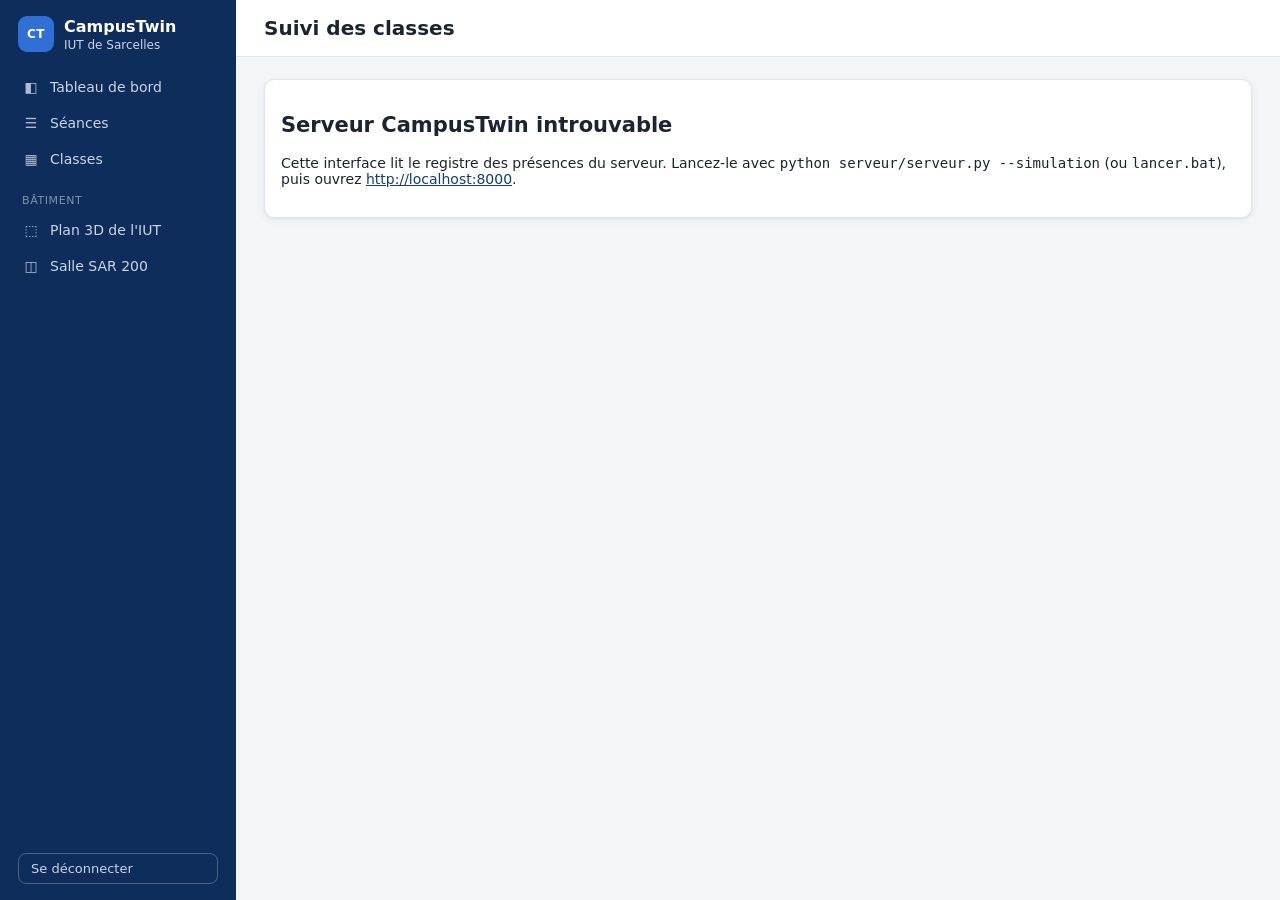
==== provisoire/jumeau3d/suivi/index.html @ b40e9e70 "Projet CampusTwin, rangé dans un dossier provisoire Tout le projet est dans provisoire/ en attendant" ====
<!doctype html>
<html lang="fr">
<head>
  <meta charset="utf-8">
  <meta name="viewport" content="width=device-width, initial-scale=1">
  <title>Suivi des classes — CampusTwin</title>
  <link rel="stylesheet" href="suivi.css">
</head>
<body>
  <a class="aller-contenu" href="#contenu">Aller au contenu</a>

  <aside class="menu" aria-label="Menu principal">
    <div class="marque">
      <span class="logo" aria-hidden="true">CT</span>
      <div>
        <strong>CampusTwin</strong>
        <span>IUT de Sarcelles</span>
      </div>
    </div>
    <nav>
      <a href="#/" data-rubrique="tableau"><span class="icone" aria-hidden="true">◧</span>Tableau de bord</a>
      <a href="#/seances" data-rubrique="seances"><span class="icone" aria-hidden="true">☰</span>Séances</a>
      <a href="#/classes" data-rubrique="classes"><span class="icone" aria-hidden="true">▦</span>Classes</a>
      <div class="separateur direction-seulement">Bâtiment</div>
      <a href="/iut.html" class="direction-seulement"><span class="icone" aria-hidden="true">⬚</span>Plan 3D de l'IUT</a>
      <a href="/index.html" class="direction-seulement"><span class="icone" aria-hidden="true">◫</span>Salle SAR 200</a>
    </nav>
    <div class="pied-menu">
      <span class="pastille-simulation" id="simulation" hidden>Simulation</span>
      <div class="utilisateur">
        <span id="utilisateur-nom"></span>
        <span id="utilisateur-role" class="sous"></span>
      </div>
      <button type="button" id="deconnexion" class="bouton discret">Se déconnecter</button>
    </div>
  </aside>

  <div class="principal">
    <header class="haut">
      <h1 id="titre">Suivi des classes</h1>
      <div class="horloge" aria-live="off"><span id="horloge-date"></span><strong id="horloge-heure"></strong></div>
    </header>
    <main id="contenu" tabindex="-1">
      <p class="chargement">Chargement…</p>
    </main>
  </div>

  <dialog id="dialogue-statut" aria-labelledby="dialogue-titre">
    <form method="dialog" id="formulaire-statut">
      <h2 id="dialogue-titre">Modifier la présence</h2>
      <p id="dialogue-texte"></p>
      <label for="dialogue-motif">Motif <span id="dialogue-obligatoire" class="sous"></span></label>
      <textarea id="dialogue-motif" rows="3" placeholder="Ex. : oubli de badge vérifié en classe, certificat médical…"></textarea>
      <p class="sous">La modification est enregistrée avec votre nom et l'heure.</p>
      <div class="boutons-dialogue">
        <button type="button" class="bouton discret" id="dialogue-annuler">Annuler</button>
        <button type="submit" class="bouton principal-bouton" id="dialogue-valider">Enregistrer</button>
      </div>
    </form>
  </dialog>

  <script type="module" src="js/app.js"></script>
</body>
</html>
---- provisoire/jumeau3d/suivi/suivi.css ----
/* CampusTwin — interface de suivi des classes */

:root {
  --fond: #f3f5f8;
  --carte: #ffffff;
  --bord: #e1e6ed;
  --bord-fort: #cdd5df;
  --texte: #1b2430;
  --texte2: #566173;
  --primaire: #143c78;
  --primaire-survol: #0f2f60;
  --primaire-clair: #e8eef8;
  --menu: #0f2d5a;
  --menu-texte: #c9d6ea;
  --rayon: 10px;
  --ombre: 0 1px 2px rgba(16, 32, 60, 0.06), 0 2px 8px rgba(16, 32, 60, 0.05);

  /* Statuts : toujours avec une icône et un texte, jamais la couleur seule */
  --present-fond: #e3f4ea;   --present: #1d6b3f;   --present-plein: #2e8b57;
  --retard-fond: #fff1df;    --retard: #8a4b00;    --retard-plein: #e08a1e;
  --absent-fond: #fde8e6;    --absent: #a12a1c;    --absent-plein: #c0392b;
  --justifie-fond: #e8eef7;  --justifie: #2f4d7a;  --justifie-plein: #6b86b0;
  --verifier-fond: #f3e8fb;  --verifier: #6b2f8f;  --verifier-plein: #8e44ad;
  --attendu-fond: #ffffff;   --attendu: #5b6370;   --attendu-plein: #d3d9e1;
}

* { box-sizing: border-box; }
[hidden] { display: none !important; }

html, body { margin: 0; height: 100%; }
body {
  font-family: system-ui, -apple-system, "Segoe UI", Roboto, sans-serif;
  font-size: 14px;
  color: var(--texte);
  background: var(--fond);
  display: grid;
  grid-template-columns: 236px 1fr;
}
a { color: var(--primaire); }
a:focus-visible, button:focus-visible, input:focus-visible, select:focus-visible, textarea:focus-visible, tr:focus-visible {
  outline: 3px solid #f2b705;
  outline-offset: 2px;
}
.sous { color: var(--texte2); font-size: 12px; }
.aller-contenu { position: absolute; left: -999px; }
.aller-contenu:focus { left: 8px; top: 8px; z-index: 10; background: #fff; padding: 6px 10px; }

/* ---------- menu de gauche ---------- */

.menu {
  background: var(--menu);
  color: var(--menu-texte);
  display: flex;
  flex-direction: column;
  height: 100vh;
  position: sticky;
  top: 0;
  padding: 16px 12px;
}
.marque { display: flex; align-items: center; gap: 10px; padding: 0 6px 18px; }
.marque strong { display: block; color: #fff; font-size: 16px; }
.marque span { font-size: 12px; }
.logo {
  width: 36px; height: 36px; border-radius: 9px;
  display: grid; place-items: center;
  background: #2f6fd6; color: #fff; font-weight: 700; letter-spacing: 0.5px;
}
.menu nav { display: flex; flex-direction: column; gap: 2px; }
.menu nav a {
  display: flex; align-items: center; gap: 10px;
  color: var(--menu-texte); text-decoration: none;
  padding: 9px 10px; border-radius: 8px;
}
.menu nav a:hover { background: rgba(255, 255, 255, 0.08); color: #fff; }
.menu nav a.actif { background: rgba(255, 255, 255, 0.14); color: #fff; font-weight: 600; }
.menu .icone { width: 18px; text-align: center; opacity: 0.85; }
.separateur { margin: 16px 10px 4px; font-size: 11px; text-transform: uppercase; letter-spacing: 0.6px; opacity: 0.6; }
.pied-menu { margin-top: auto; display: flex; flex-direction: column; gap: 8px; padding: 0 6px; }
.utilisateur { display: flex; flex-direction: column; color: #fff; }
.utilisateur .sous { color: var(--menu-texte); }
.pastille-simulation {
  align-self: flex-start; font-size: 11px; font-weight: 600;
  background: #f2b705; color: #3d2e00; padding: 2px 8px; border-radius: 99px;
}
.menu .bouton.discret { color: var(--menu-texte); border-color: rgba(255, 255, 255, 0.25); background: transparent; }

/* ---------- haut de page et contenu ---------- */

.principal { min-width: 0; display: flex; flex-direction: column; min-height: 100vh; }
.haut {
  display: flex; align-items: center; justify-content: space-between; gap: 16px;
  padding: 16px 28px; background: var(--carte); border-bottom: 1px solid var(--bord);
}
.haut h1 { margin: 0; font-size: 20px; }
.horloge { display: flex; flex-direction: column; align-items: flex-end; color: var(--texte2); font-size: 12px; }
.horloge strong { color: var(--texte); font-size: 18px; }
main { padding: 22px 28px 40px; outline: none; }
.chargement { color: var(--texte2); }

.section { margin-bottom: 26px; }
.section > h2, .titre-section { font-size: 15px; margin: 0 0 10px; display: flex; align-items: baseline; gap: 10px; }
.titre-section .sous { font-weight: 400; }

.carte {
  background: var(--carte); border: 1px solid var(--bord); border-radius: var(--rayon);
  box-shadow: var(--ombre); padding: 16px;
}
.grille { display: grid; gap: 14px; }
.grille.tuiles { grid-template-columns: repeat(auto-fit, minmax(170px, 1fr)); }
.grille.cartes { grid-template-columns: repeat(auto-fill, minmax(300px, 1fr)); }
.deux-colonnes { display: grid; grid-template-columns: 2fr 1fr; gap: 18px; align-items: start; }

/* Tuiles de chiffres */
.tuile { display: flex; flex-direction: column; gap: 2px; }
.tuile .valeur { font-size: 28px; font-weight: 700; line-height: 1.1; }
.tuile .libelle { color: var(--texte2); }
.tuile.ton-alerte .valeur { color: var(--absent); }
.tuile.ton-bon .valeur { color: var(--present); }

/* ---------- statuts ---------- */

.statut {
  display: inline-flex; align-items: center; gap: 5px;
  padding: 2px 9px; border-radius: 99px; font-size: 12px; font-weight: 600;
  border: 1px solid transparent; white-space: nowrap;
}
.statut .i { font-weight: 700; }
.s-present { background: var(--present-fond); color: var(--present); }
.s-retard { background: var(--retard-fond); color: var(--retard); }
.s-absent { background: var(--absent-fond); color: var(--absent); }
.s-justifie { background: var(--justifie-fond); color: var(--justifie); }
.s-verifier { background: var(--verifier-fond); color: var(--verifier); }
.s-attendu { background: var(--attendu-fond); color: var(--attendu); border: 1px dashed var(--bord-fort); }
.etat-seance { font-size: 11px; font-weight: 600; text-transform: uppercase; letter-spacing: 0.4px; padding: 2px 8px; border-radius: 6px; }
.etat-en-cours { background: #e3f4ea; color: var(--present); }
.etat-terminee { background: #eef1f5; color: var(--texte2); }
.etat-a-venir { background: var(--primaire-clair); color: var(--primaire); }
.etiquette-reel { font-size: 11px; padding: 1px 7px; border-radius: 99px; background: #e3f1e8; color: #1f6b40; }
.etiquette-simule { font-size: 11px; padding: 1px 7px; border-radius: 99px; background: #eef0f3; color: var(--texte2); }

/* Barre d'émargement : présents, retards, à vérifier, justifiés, absents, attendus */
.barre {
  display: flex; gap: 2px; height: 10px; border-radius: 5px; overflow: hidden;
  background: var(--fond); min-width: 80px;
}
.barre span { display: block; height: 100%; }
.barre .b-present { background: var(--present-plein); }
.barre .b-retard { background: var(--retard-plein); }
.barre .b-verifier { background: var(--verifier-plein); }
.barre .b-justifie { background: var(--justifie-plein); }
.barre .b-absent { background: var(--absent-plein); }
.barre .b-attendu { background: var(--attendu-plein); }
.legende { display: flex; flex-wrap: wrap; gap: 12px; color: var(--texte2); font-size: 12px; margin-top: 8px; }
.legende span { display: inline-flex; align-items: center; gap: 5px; }
.legende i { width: 10px; height: 10px; border-radius: 3px; display: inline-block; }

/* ---------- séances en cours ---------- */

.carte-seance { display: flex; flex-direction: column; gap: 8px; text-decoration: none; color: inherit; }
.carte-seance:hover { border-color: var(--bord-fort); }
.carte-seance .entete { display: flex; justify-content: space-between; align-items: center; gap: 8px; }
.carte-seance .salle { font-weight: 700; font-size: 15px; }
.carte-seance .matiere { font-weight: 600; }
.carte-seance .chiffres { display: flex; justify-content: space-between; color: var(--texte2); font-size: 12px; }
.carte-seance .air { font-size: 12px; color: var(--texte2); }

.ppm-bon { color: var(--present); font-weight: 600; }
.ppm-moyen { color: var(--retard); font-weight: 600; }
.ppm-mauvais { color: var(--absent); font-weight: 600; }

/* ---------- alertes ---------- */

.alertes { display: flex; flex-direction: column; gap: 8px; }
.alerte {
  display: flex; gap: 10px; align-items: flex-start;
  padding: 10px 12px; border-radius: 8px; border-left: 4px solid;
  text-decoration: none; color: var(--texte);
}
.alerte.detecte { background: var(--absent-fond); border-color: var(--absent-plein); }
.alerte.suspect { background: var(--retard-fond); border-color: var(--retard-plein); }
.alerte .i { font-weight: 700; }
.alerte .quoi { font-size: 12px; color: var(--texte2); }
.vide { color: var(--texte2); padding: 10px 0; }

/* ---------- tableaux ---------- */

.tableau-conteneur { overflow-x: auto; border: 1px solid var(--bord); border-radius: var(--rayon); background: var(--carte); box-shadow: var(--ombre); }
table.liste { width: 100%; border-collapse: collapse; }
table.liste th {
  text-align: left; font-weight: 600; font-size: 12px; color: var(--texte2);
  background: #f8f9fb; border-bottom: 1px solid var(--bord); padding: 9px 12px; white-space: nowrap;
  position: sticky; top: 0;
}
table.liste td { padding: 9px 12px; border-bottom: 1px solid var(--bord); vertical-align: middle; }
table.liste tr:last-child td { border-bottom: none; }
table.liste tr.cliquable { cursor: pointer; }
table.liste tr.cliquable:hover td { background: #f6f8fc; }
table.liste td.nowrap { white-space: nowrap; }
table.liste td.nombre, table.liste th.nombre { text-align: right; font-variant-numeric: tabular-nums; }
.cellule-barre { display: flex; align-items: center; gap: 10px; min-width: 170px; }
.cellule-barre .barre { flex: 1; }

/* Grille d'une classe : étudiants x séances */
table.grille-classe th.seance { writing-mode: vertical-rl; transform: rotate(180deg); white-space: nowrap; font-weight: 500; padding: 8px 4px; height: 140px; vertical-align: bottom; }
table.grille-classe td.case { text-align: center; padding: 4px; }
.case-statut {
  display: inline-grid; place-items: center; width: 26px; height: 26px; border-radius: 6px;
  font-size: 12px; font-weight: 700; text-decoration: none;
}
.case-statut.corrige { box-shadow: inset 0 0 0 2px currentColor; }

/* ---------- boutons et formulaires ---------- */

.bouton {
  font: inherit; font-size: 13px; padding: 7px 12px; border-radius: 8px; cursor: pointer;
  border: 1px solid var(--bord-fort); background: #fff; color: var(--texte); text-decoration: none;
  display: inline-flex; align-items: center; gap: 6px;
}
.bouton:hover { border-color: var(--primaire); }
.bouton.principal-bouton { background: var(--primaire); border-color: var(--primaire); color: #fff; }
.bouton.principal-bouton:hover { background: var(--primaire-survol); }
.bouton.discret { background: transparent; }
.bouton.petit { padding: 3px 8px; font-size: 12px; }
.bouton.large { width: 100%; justify-content: center; padding: 10px; }
.actions { display: flex; flex-wrap: wrap; gap: 4px; }
.barre-outils { display: flex; flex-wrap: wrap; align-items: center; gap: 8px; margin-bottom: 16px; }
.barre-outils .espace { flex: 1; }
input, select, textarea { font: inherit; padding: 7px 10px; border: 1px solid var(--bord-fort); border-radius: 8px; background: #fff; }
label { font-weight: 600; font-size: 13px; }
.case-a-cocher { display: inline-flex; align-items: center; gap: 6px; font-weight: 400; }

/* En-tête d'une séance, d'une classe ou d'un étudiant */
.fiche-entete { display: flex; flex-wrap: wrap; justify-content: space-between; gap: 14px; margin-bottom: 18px; }
.fiche-entete h2 { margin: 0 0 4px; font-size: 20px; }
.fiche-entete .infos { display: flex; flex-wrap: wrap; gap: 6px 18px; color: var(--texte2); }
.retour { display: inline-block; margin-bottom: 10px; text-decoration: none; font-size: 13px; }

/* Dialogue de correction */
dialog { border: none; border-radius: 12px; padding: 22px; width: min(440px, 92vw); box-shadow: 0 12px 40px rgba(0, 0, 0, 0.25); }
dialog::backdrop { background: rgba(15, 30, 55, 0.45); }
dialog h2 { margin: 0 0 8px; font-size: 17px; }
dialog form { display: flex; flex-direction: column; gap: 8px; }
.boutons-dialogue { display: flex; justify-content: flex-end; gap: 8px; margin-top: 6px; }

/* Message après une modification */
.message:empty { display: none; }
.message { padding: 9px 12px; border-radius: 8px; margin: 0 0 14px; }
.message.ok { background: var(--present-fond); color: var(--present); }
.message.erreur { background: var(--absent-fond); color: var(--absent); }
.sr { position: absolute; width: 1px; height: 1px; overflow: hidden; clip: rect(0 0 0 0); }

/* ---------- page de connexion ---------- */

body.page-connexion { display: grid; place-items: center; grid-template-columns: 1fr; padding: 20px; background: linear-gradient(160deg, #0f2d5a, #1f4f9a); }
.carte-connexion { background: #fff; border-radius: 14px; padding: 28px; width: min(400px, 100%); box-shadow: 0 16px 50px rgba(0, 0, 0, 0.3); }
.carte-connexion .marque strong { color: var(--texte); }
.carte-connexion .marque span { color: var(--texte2); }
.carte-connexion form { display: flex; flex-direction: column; gap: 6px; margin: 10px 0 14px; }
.carte-connexion input { margin-bottom: 8px; }
.erreur { color: var(--absent); background: var(--absent-fond); padding: 8px 10px; border-radius: 8px; margin: 0 0 8px; }
.note { color: var(--texte2); font-size: 12px; margin: 8px 0 0; }

/* ---------- téléphone et tablette ---------- */

@media (max-width: 900px) {
  body { grid-template-columns: 1fr; }
  .menu { position: static; height: auto; flex-direction: row; flex-wrap: wrap; align-items: center; gap: 8px; padding: 10px 12px; }
  .marque { padding: 0; }
  .menu nav { flex-direction: row; flex-wrap: wrap; flex: 1; }
  .separateur { display: none; }
  .pied-menu { margin: 0; flex-direction: row; align-items: center; }
  .utilisateur { display: none; }
  .haut { padding: 12px 16px; }
  main { padding: 16px; }
  .deux-colonnes { grid-template-columns: 1fr; }
}

/* ---------- impression : feuille d'émargement ---------- */

.seulement-impression, .col-impression { display: none; }
@media print {
  body { display: block; background: #fff; font-size: 12px; }
  .menu, .haut, .barre-outils, .actions, .pas-impression, .retour { display: none !important; }
  main { padding: 0; }
  .seulement-impression { display: block; }
  .col-impression { display: table-cell; }
  .carte, .tableau-conteneur { box-shadow: none; border-color: #999; }
  .statut { border: 1px solid #999; }
  table.liste th { position: static; }
  td.signature { width: 30%; }
}
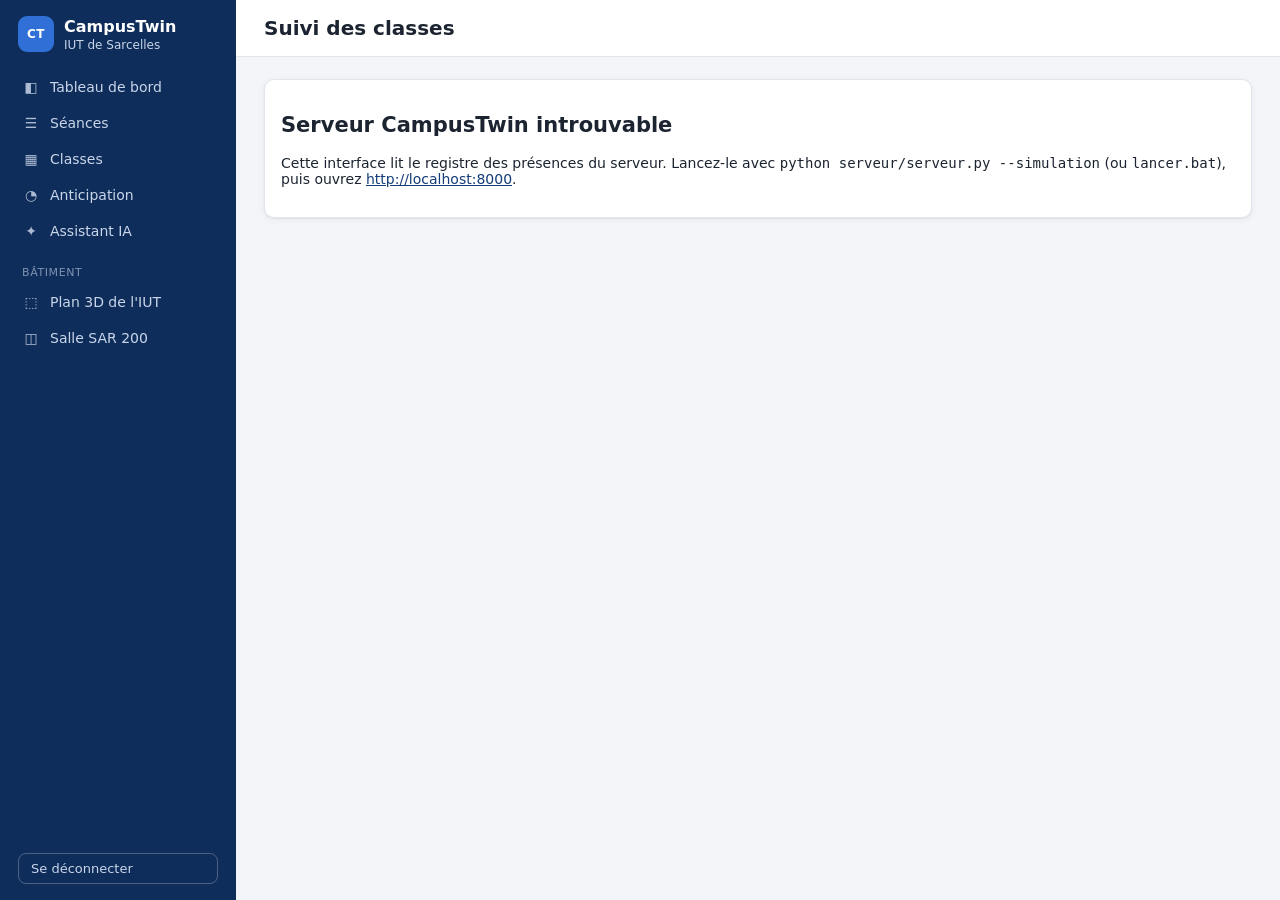
==== commit 386e0ecb: "Jumeau prédictif, ventilation anticipée, changement de salle et assistant IA - Prévision du CO₂ de c" ====
--- a/provisoire/jumeau3d/suivi/index.html
+++ b/provisoire/jumeau3d/suivi/index.html
@@ -21,6 +21,8 @@
       <a href="#/" data-rubrique="tableau"><span class="icone" aria-hidden="true">◧</span>Tableau de bord</a>
       <a href="#/seances" data-rubrique="seances"><span class="icone" aria-hidden="true">☰</span>Séances</a>
       <a href="#/classes" data-rubrique="classes"><span class="icone" aria-hidden="true">▦</span>Classes</a>
+      <a href="#/anticipation" data-rubrique="anticipation" class="direction-seulement"><span class="icone" aria-hidden="true">◔</span>Anticipation</a>
+      <a href="#/assistant" data-rubrique="assistant"><span class="icone" aria-hidden="true">✦</span>Assistant IA</a>
       <div class="separateur direction-seulement">Bâtiment</div>
       <a href="/iut.html" class="direction-seulement"><span class="icone" aria-hidden="true">⬚</span>Plan 3D de l'IUT</a>
       <a href="/index.html" class="direction-seulement"><span class="icone" aria-hidden="true">◫</span>Salle SAR 200</a>
--- a/provisoire/jumeau3d/suivi/suivi.css
+++ b/provisoire/jumeau3d/suivi/suivi.css
@@ -242,11 +242,72 @@
 dialog form { display: flex; flex-direction: column; gap: 8px; }
 .boutons-dialogue { display: flex; justify-content: flex-end; gap: 8px; margin-top: 6px; }
 
+/* ---------- anticipation : courbes et propositions ---------- */
+
+.conteneur-courbe { position: relative; }
+svg.courbe-co2 { width: 100%; height: auto; display: block; }
+.grille-svg { stroke: #e9edf2; stroke-width: 1; }
+.axe-svg { fill: var(--texte2); font-size: 11px; }
+.seuil-svg { stroke: #9aa5b4; stroke-width: 1; stroke-dasharray: 5 4; }
+.seuil-svg.fort { stroke: var(--absent-plein); opacity: 0.7; }
+.maintenant-svg { stroke: var(--texte); stroke-width: 1; stroke-dasharray: 2 3; }
+.ligne-mesure { fill: none; stroke: var(--primaire); stroke-width: 2; stroke-linejoin: round; }
+.ligne-prevue { fill: none; stroke: var(--primaire); stroke-width: 2; stroke-dasharray: 6 4; stroke-linejoin: round; }
+.ligne-prevue.pleine { stroke-width: 1.6; }
+.curseur-svg { stroke: var(--texte2); stroke-width: 1; }
+.vitesse-arret { fill: #dfe5ee; background: #dfe5ee; }
+.vitesse-petite { fill: #8fb3e6; background: #8fb3e6; }
+.vitesse-grande { fill: #2a5fb0; background: #2a5fb0; }
+.legende i.trait-plein { width: 18px; height: 0; border-top: 2px solid var(--primaire); border-radius: 0; }
+.legende i.trait-pointille { width: 18px; height: 0; border-top: 2px dashed var(--primaire); border-radius: 0; }
+.bulle {
+  position: absolute; top: 6px; transform: translateX(-50%); pointer-events: none;
+  background: var(--texte); color: #fff; font-size: 12px; padding: 3px 8px; border-radius: 6px; white-space: nowrap;
+}
+.petite-courbe { width: 170px; height: 40px; display: block; }
+.grille.propositions { grid-template-columns: repeat(auto-fill, minmax(330px, 1fr)); }
+.proposition { display: flex; flex-direction: column; gap: 10px; }
+.proposition .entete { display: flex; flex-direction: column; gap: 2px; }
+.deplacement { display: grid; grid-template-columns: 1fr auto 1fr; align-items: center; gap: 10px; }
+.deplacement > div { display: flex; flex-direction: column; gap: 2px; padding: 8px 10px; border-radius: 8px; background: var(--fond); }
+.deplacement b { font-size: 16px; }
+.fleche { font-size: 22px; color: var(--texte2); }
+.liste-simple { margin: 10px 0 0; padding-left: 18px; color: var(--texte2); }
+
+/* ---------- assistant IA ---------- */
+
+.discussion { display: flex; flex-direction: column; gap: 12px; max-width: 900px; }
+.fil { display: flex; flex-direction: column; gap: 12px; min-height: 180px; max-height: calc(100vh - 380px); overflow-y: auto; padding: 2px; }
+.vide-assistant { color: var(--texte2); margin: 0; max-width: 560px; line-height: 1.5; }
+.msg { max-width: min(720px, 90%); padding: 10px 14px; border-radius: 12px; line-height: 1.5; }
+.msg p { margin: 0 0 6px; }
+.msg p:last-of-type { margin-bottom: 0; }
+.msg ul, .msg ol { margin: 4px 0 6px; padding-left: 20px; }
+.msg-question { align-self: flex-end; background: var(--primaire); color: #fff; border-bottom-right-radius: 4px; }
+.msg-question .envoye { display: block; margin-top: 6px; font-size: 12px; color: var(--menu-texte); }
+.msg-reponse { align-self: flex-start; background: var(--fond); border: 1px solid var(--bord); border-bottom-left-radius: 4px; }
+.msg-reponse a { font-weight: 600; }
+.msg-erreur { align-self: flex-start; background: var(--absent-fond); color: var(--absent); }
+.pied-msg { display: block; margin-top: 8px; font-size: 12px; color: var(--texte2); }
+.attente { color: var(--texte2); }
+.points::after { content: '...'; display: inline-block; width: 0; overflow: hidden; vertical-align: bottom; animation: points 1.2s steps(4) infinite; }
+@keyframes points { to { width: 1.1em; } }
+@media (prefers-reduced-motion: reduce) { .points::after { animation: none; width: auto; } }
+.suggestions { display: flex; flex-wrap: wrap; gap: 8px; }
+.suggestion { font: inherit; font-size: 13px; padding: 6px 12px; border-radius: 999px; border: 1px solid var(--bord-fort); background: #fff; color: var(--primaire); cursor: pointer; }
+.suggestion:hover:not(:disabled) { border-color: var(--primaire); background: var(--primaire-clair); }
+.suggestion:disabled { color: var(--texte2); cursor: default; }
+.zone-question { display: flex; flex-direction: column; gap: 8px; border-top: 1px solid var(--bord); padding-top: 12px; }
+.zone-question textarea { width: 100%; resize: vertical; min-height: 56px; }
+.actions-question { display: flex; justify-content: space-between; align-items: center; gap: 8px; }
+.note-confidentialite { color: var(--texte2); font-size: 12px; line-height: 1.5; margin: 10px 2px 0; max-width: 900px; }
+
 /* Message après une modification */
 .message:empty { display: none; }
 .message { padding: 9px 12px; border-radius: 8px; margin: 0 0 14px; }
 .message.ok { background: var(--present-fond); color: var(--present); }
 .message.erreur { background: var(--absent-fond); color: var(--absent); }
+.message.attention { background: var(--retard-fond); color: var(--retard); }
 .sr { position: absolute; width: 1px; height: 1px; overflow: hidden; clip: rect(0 0 0 0); }
 
 /* ---------- page de connexion ---------- */
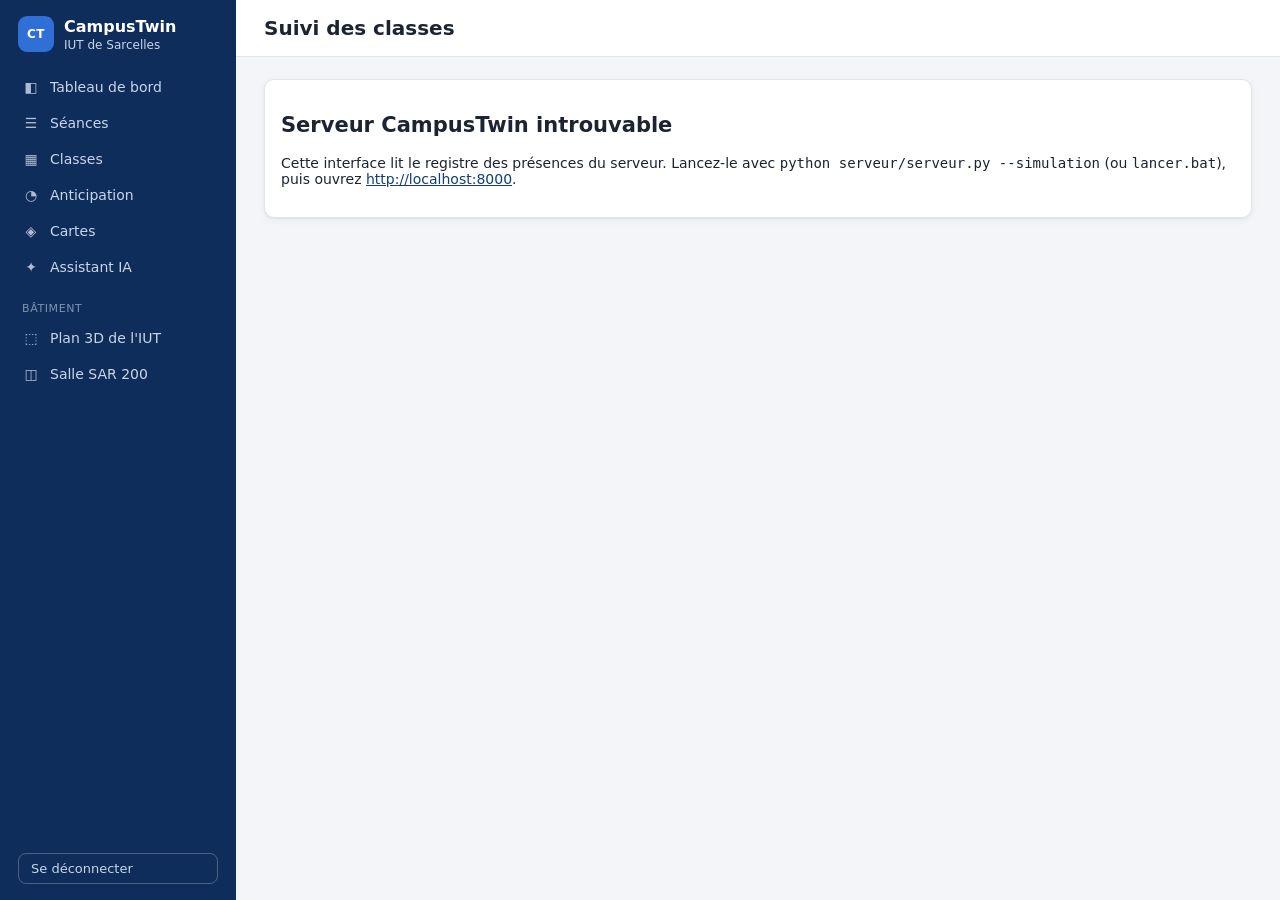
==== commit b5e3cab9: "Essai réel des badges, chauffage et éclairage par l'automate, imports CELCAT et Wi-Fi - Lecteur de b" ====
--- a/provisoire/jumeau3d/suivi/index.html
+++ b/provisoire/jumeau3d/suivi/index.html
@@ -22,6 +22,7 @@
       <a href="#/seances" data-rubrique="seances"><span class="icone" aria-hidden="true">☰</span>Séances</a>
       <a href="#/classes" data-rubrique="classes"><span class="icone" aria-hidden="true">▦</span>Classes</a>
       <a href="#/anticipation" data-rubrique="anticipation" class="direction-seulement"><span class="icone" aria-hidden="true">◔</span>Anticipation</a>
+      <a href="#/cartes" data-rubrique="cartes" class="direction-seulement"><span class="icone" aria-hidden="true">◈</span>Cartes</a>
       <a href="#/assistant" data-rubrique="assistant"><span class="icone" aria-hidden="true">✦</span>Assistant IA</a>
       <div class="separateur direction-seulement">Bâtiment</div>
       <a href="/iut.html" class="direction-seulement"><span class="icone" aria-hidden="true">⬚</span>Plan 3D de l'IUT</a>
--- a/provisoire/jumeau3d/suivi/suivi.css
+++ b/provisoire/jumeau3d/suivi/suivi.css
@@ -273,6 +273,37 @@
 .deplacement b { font-size: 16px; }
 .fleche { font-size: 22px; color: var(--texte2); }
 .liste-simple { margin: 10px 0 0; padding-left: 18px; color: var(--texte2); }
+
+/* ---------- places des salles ---------- */
+
+/* Remplissage : 4 niveaux d'un même bleu (vérifiés : clair -> foncé, écarts visibles), rouge au-delà des places */
+.remplissage-1 { fill: #86b6ef; background: #86b6ef; }
+.remplissage-2 { fill: #3987e5; background: #3987e5; }
+.remplissage-3 { fill: #1c5cab; background: #1c5cab; }
+.remplissage-4 { fill: #0d366b; background: #0d366b; }
+.remplissage-trop { fill: #d03b3b; background: #d03b3b; }
+svg.frise-salles { width: 100%; height: auto; display: block; }
+.texte-bloc { font-size: 11px; font-weight: 600; pointer-events: none; }
+.encre-claire { fill: #fff; }
+.encre-foncee { fill: var(--texte); }
+.bloc { cursor: default; outline: none; }
+.bloc:hover rect { filter: brightness(1.12); }
+.bloc:focus-visible rect { stroke: #f2b705; stroke-width: 3; }
+.bulle-bloc { display: flex; flex-direction: column; gap: 2px; white-space: normal; width: max-content; max-width: 240px; line-height: 1.35; }
+.bulle-bloc b { font-size: 13px; }
+.raisons { display: flex; flex-wrap: wrap; gap: 6px; }
+.raison { display: inline-flex; align-items: center; gap: 4px; font-size: 12px; font-weight: 600; padding: 2px 8px; border-radius: 999px;
+  background: var(--absent-fond); color: var(--absent); }
+.deplacement > div span:not(.sous) { font-size: 12px; }
+details.vue-tableau { margin-top: 8px; }
+details.vue-tableau summary { cursor: pointer; color: var(--primaire); font-size: 13px; }
+
+/* ---------- cartes étudiantes ---------- */
+
+.liste-cartes { display: flex; flex-direction: column; gap: 10px; }
+.ligne-carte { display: flex; flex-wrap: wrap; align-items: flex-end; gap: 12px; }
+.ligne-carte > div { display: flex; flex-direction: column; gap: 2px; min-width: 150px; }
+.ligne-carte label { display: flex; flex-direction: column; gap: 4px; font-size: 13px; }
 
 /* ---------- assistant IA ---------- */
 
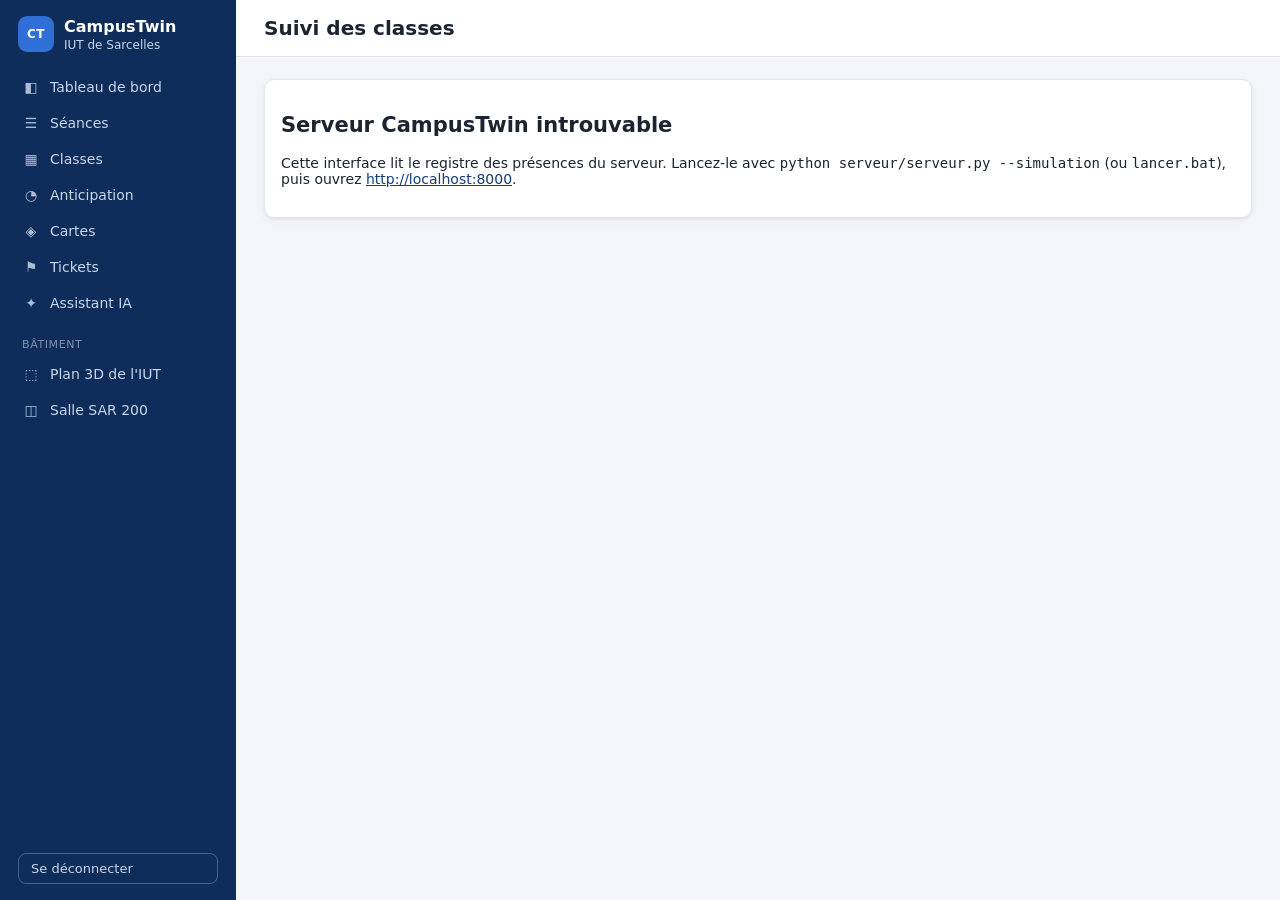
==== commit 685ef86e: "Tickets des salles : matériel manquant ou en panne - Page Tickets : un enseignant signale une table," ====
--- a/provisoire/jumeau3d/suivi/index.html
+++ b/provisoire/jumeau3d/suivi/index.html
@@ -23,6 +23,7 @@
       <a href="#/classes" data-rubrique="classes"><span class="icone" aria-hidden="true">▦</span>Classes</a>
       <a href="#/anticipation" data-rubrique="anticipation" class="direction-seulement"><span class="icone" aria-hidden="true">◔</span>Anticipation</a>
       <a href="#/cartes" data-rubrique="cartes" class="direction-seulement"><span class="icone" aria-hidden="true">◈</span>Cartes</a>
+      <a href="#/tickets" data-rubrique="tickets"><span class="icone" aria-hidden="true">⚑</span>Tickets</a>
       <a href="#/assistant" data-rubrique="assistant"><span class="icone" aria-hidden="true">✦</span>Assistant IA</a>
       <div class="separateur direction-seulement">Bâtiment</div>
       <a href="/iut.html" class="direction-seulement"><span class="icone" aria-hidden="true">⬚</span>Plan 3D de l'IUT</a>
--- a/provisoire/jumeau3d/suivi/suivi.css
+++ b/provisoire/jumeau3d/suivi/suivi.css
@@ -295,6 +295,9 @@
 .raison { display: inline-flex; align-items: center; gap: 4px; font-size: 12px; font-weight: 600; padding: 2px 8px; border-radius: 999px;
   background: var(--absent-fond); color: var(--absent); }
 .deplacement > div span:not(.sous) { font-size: 12px; }
+.echange { margin: 0; padding: 8px 10px; border-radius: 8px; background: var(--primaire-clair); font-size: 13px; }
+details.negociation summary { cursor: pointer; color: var(--primaire); font-size: 13px; }
+details.negociation ul { margin: 6px 0 0; padding-left: 18px; font-size: 13px; }
 details.vue-tableau { margin-top: 8px; }
 details.vue-tableau summary { cursor: pointer; color: var(--primaire); font-size: 13px; }
 
@@ -352,6 +355,38 @@
 .erreur { color: var(--absent); background: var(--absent-fond); padding: 8px 10px; border-radius: 8px; margin: 0 0 8px; }
 .note { color: var(--texte2); font-size: 12px; margin: 8px 0 0; }
 
+/* ---------- tickets ---------- */
+
+.colonnes-tickets { grid-template-columns: 3fr 2fr; }
+.liste-tickets { display: flex; flex-direction: column; gap: 12px; }
+.ticket { display: flex; flex-direction: column; gap: 6px; border-left: 4px solid var(--bord-fort); }
+.ticket.ticket-urgent { border-left-color: var(--absent-plein); }
+.ticket p { margin: 0; }
+.ticket .entete { display: flex; justify-content: space-between; align-items: center; gap: 8px; }
+.ticket .salle { font-weight: 700; font-size: 15px; }
+.titre-ticket { font-weight: 600; font-size: 15px; }
+.ticket .detail { color: var(--texte2); font-style: italic; }
+.creneau { font-size: 13px; color: var(--texte2); }
+.creneau.libre { color: var(--present); }
+.suivi-ticket summary { cursor: pointer; color: var(--primaire); font-size: 13px; }
+.suivi-ticket ul { margin: 6px 0 0; padding-left: 18px; font-size: 13px; }
+.commentaire { display: flex; gap: 6px; }
+.commentaire input { flex: 1; padding: 4px 8px; font-size: 13px; }
+.formulaire-ticket { display: flex; flex-direction: column; gap: 12px; }
+.formulaire-ticket h2, .formulaire-ticket p { margin: 0; }
+.formulaire-ticket > label, .ligne-formulaire label { display: flex; flex-direction: column; gap: 4px; }
+.ligne-formulaire { display: flex; gap: 12px; flex-wrap: wrap; }
+.ligne-formulaire label.large { flex: 1; min-width: 180px; }
+.ligne-formulaire input[type=number] { width: 90px; }
+fieldset.objets { border: none; margin: 0; padding: 0; display: flex; flex-wrap: wrap; gap: 6px; }
+fieldset.objets legend { font-weight: 600; font-size: 13px; margin-bottom: 6px; padding: 0; }
+.choix-objet { font-weight: 400; }
+.choix-objet input { position: absolute; opacity: 0; width: 1px; height: 1px; }
+.choix-objet span { display: inline-block; padding: 5px 11px; border: 1px solid var(--bord-fort); border-radius: 99px; cursor: pointer; background: #fff; }
+.choix-objet input:checked + span { background: var(--primaire); border-color: var(--primaire); color: #fff; }
+.choix-objet input:focus-visible + span { outline: 2px solid #f2b705; outline-offset: 2px; }
+.tickets-salle { display: flex; flex-wrap: wrap; align-items: center; gap: 6px 10px; margin: 0 0 14px; font-size: 13px; }
+
 /* ---------- téléphone et tablette ---------- */
 
 @media (max-width: 900px) {
@@ -364,7 +399,7 @@
   .utilisateur { display: none; }
   .haut { padding: 12px 16px; }
   main { padding: 16px; }
-  .deux-colonnes { grid-template-columns: 1fr; }
+  .deux-colonnes, .colonnes-tickets { grid-template-columns: 1fr; }
 }
 
 /* ---------- impression : feuille d'émargement ---------- */
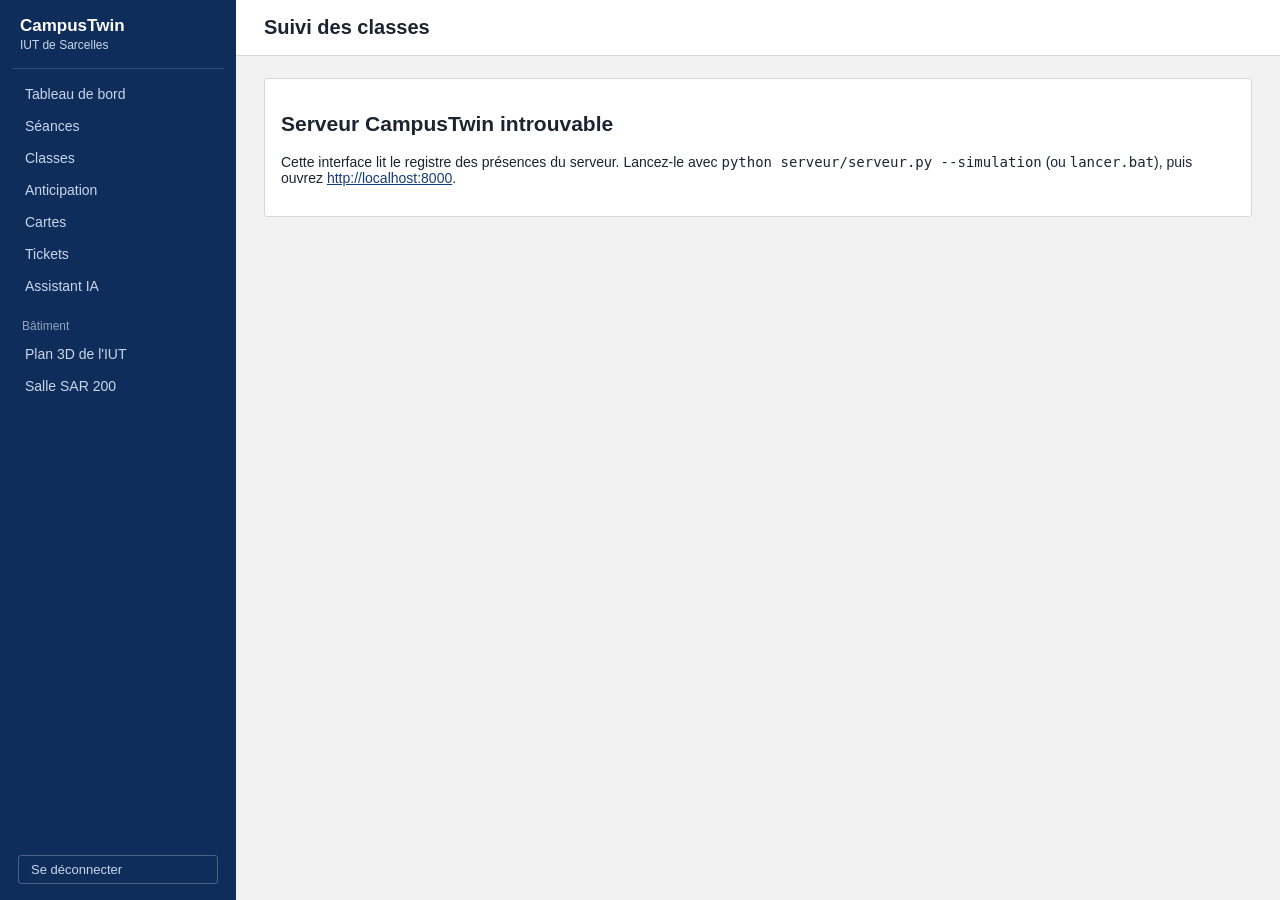
==== commit 9349d570: "Site et README plus sobres - Site de suivi : plus d'icônes dans le menu, plus de pastilles ni d'ombr" ====
--- a/provisoire/jumeau3d/suivi/index.html
+++ b/provisoire/jumeau3d/suivi/index.html
@@ -11,26 +11,23 @@
 
   <aside class="menu" aria-label="Menu principal">
     <div class="marque">
-      <span class="logo" aria-hidden="true">CT</span>
-      <div>
-        <strong>CampusTwin</strong>
-        <span>IUT de Sarcelles</span>
-      </div>
+      <strong>CampusTwin</strong>
+      <span>IUT de Sarcelles</span>
     </div>
     <nav>
-      <a href="#/" data-rubrique="tableau"><span class="icone" aria-hidden="true">◧</span>Tableau de bord</a>
-      <a href="#/seances" data-rubrique="seances"><span class="icone" aria-hidden="true">☰</span>Séances</a>
-      <a href="#/classes" data-rubrique="classes"><span class="icone" aria-hidden="true">▦</span>Classes</a>
-      <a href="#/anticipation" data-rubrique="anticipation" class="direction-seulement"><span class="icone" aria-hidden="true">◔</span>Anticipation</a>
-      <a href="#/cartes" data-rubrique="cartes" class="direction-seulement"><span class="icone" aria-hidden="true">◈</span>Cartes</a>
-      <a href="#/tickets" data-rubrique="tickets"><span class="icone" aria-hidden="true">⚑</span>Tickets</a>
-      <a href="#/assistant" data-rubrique="assistant"><span class="icone" aria-hidden="true">✦</span>Assistant IA</a>
+      <a href="#/" data-rubrique="tableau">Tableau de bord</a>
+      <a href="#/seances" data-rubrique="seances">Séances</a>
+      <a href="#/classes" data-rubrique="classes">Classes</a>
+      <a href="#/anticipation" data-rubrique="anticipation" class="direction-seulement">Anticipation</a>
+      <a href="#/cartes" data-rubrique="cartes" class="direction-seulement">Cartes</a>
+      <a href="#/tickets" data-rubrique="tickets">Tickets</a>
+      <a href="#/assistant" data-rubrique="assistant">Assistant IA</a>
       <div class="separateur direction-seulement">Bâtiment</div>
-      <a href="/iut.html" class="direction-seulement"><span class="icone" aria-hidden="true">⬚</span>Plan 3D de l'IUT</a>
-      <a href="/index.html" class="direction-seulement"><span class="icone" aria-hidden="true">◫</span>Salle SAR 200</a>
+      <a href="/iut.html" class="direction-seulement">Plan 3D de l'IUT</a>
+      <a href="/index.html" class="direction-seulement">Salle SAR 200</a>
     </nav>
     <div class="pied-menu">
-      <span class="pastille-simulation" id="simulation" hidden>Simulation</span>
+      <span class="pastille-simulation" id="simulation" hidden>Mode simulation</span>
       <div class="utilisateur">
         <span id="utilisateur-nom"></span>
         <span id="utilisateur-role" class="sous"></span>
--- a/provisoire/jumeau3d/suivi/suivi.css
+++ b/provisoire/jumeau3d/suivi/suivi.css
@@ -1,10 +1,10 @@
 /* CampusTwin — interface de suivi des classes */
 
 :root {
-  --fond: #f3f5f8;
+  --fond: #f2f2f2;
   --carte: #ffffff;
-  --bord: #e1e6ed;
-  --bord-fort: #cdd5df;
+  --bord: #d4d8dd;
+  --bord-fort: #b9c0c8;
   --texte: #1b2430;
   --texte2: #566173;
   --primaire: #143c78;
@@ -12,8 +12,8 @@
   --primaire-clair: #e8eef8;
   --menu: #0f2d5a;
   --menu-texte: #c9d6ea;
-  --rayon: 10px;
-  --ombre: 0 1px 2px rgba(16, 32, 60, 0.06), 0 2px 8px rgba(16, 32, 60, 0.05);
+  --rayon: 3px;
+  --ombre: none;
 
   /* Statuts : toujours avec une icône et un texte, jamais la couleur seule */
   --present-fond: #e3f4ea;   --present: #1d6b3f;   --present-plein: #2e8b57;
@@ -29,7 +29,7 @@
 
 html, body { margin: 0; height: 100%; }
 body {
-  font-family: system-ui, -apple-system, "Segoe UI", Roboto, sans-serif;
+  font-family: "Segoe UI", Arial, sans-serif;
   font-size: 14px;
   color: var(--texte);
   background: var(--fond);
@@ -57,31 +57,21 @@
   top: 0;
   padding: 16px 12px;
 }
-.marque { display: flex; align-items: center; gap: 10px; padding: 0 6px 18px; }
-.marque strong { display: block; color: #fff; font-size: 16px; }
+.marque { padding: 0 8px 16px; border-bottom: 1px solid rgba(255, 255, 255, 0.15); margin-bottom: 10px; }
+.marque strong { display: block; color: #fff; font-size: 17px; }
 .marque span { font-size: 12px; }
-.logo {
-  width: 36px; height: 36px; border-radius: 9px;
-  display: grid; place-items: center;
-  background: #2f6fd6; color: #fff; font-weight: 700; letter-spacing: 0.5px;
-}
 .menu nav { display: flex; flex-direction: column; gap: 2px; }
 .menu nav a {
-  display: flex; align-items: center; gap: 10px;
-  color: var(--menu-texte); text-decoration: none;
-  padding: 9px 10px; border-radius: 8px;
-}
-.menu nav a:hover { background: rgba(255, 255, 255, 0.08); color: #fff; }
-.menu nav a.actif { background: rgba(255, 255, 255, 0.14); color: #fff; font-weight: 600; }
-.menu .icone { width: 18px; text-align: center; opacity: 0.85; }
-.separateur { margin: 16px 10px 4px; font-size: 11px; text-transform: uppercase; letter-spacing: 0.6px; opacity: 0.6; }
+  display: block; color: var(--menu-texte); text-decoration: none;
+  padding: 7px 10px; border-left: 3px solid transparent;
+}
+.menu nav a:hover { color: #fff; text-decoration: underline; }
+.menu nav a.actif { color: #fff; font-weight: 600; border-left-color: #fff; background: rgba(255, 255, 255, 0.08); }
+.separateur { margin: 16px 10px 4px; font-size: 12px; opacity: 0.7; }
 .pied-menu { margin-top: auto; display: flex; flex-direction: column; gap: 8px; padding: 0 6px; }
 .utilisateur { display: flex; flex-direction: column; color: #fff; }
 .utilisateur .sous { color: var(--menu-texte); }
-.pastille-simulation {
-  align-self: flex-start; font-size: 11px; font-weight: 600;
-  background: #f2b705; color: #3d2e00; padding: 2px 8px; border-radius: 99px;
-}
+.pastille-simulation { font-size: 12px; color: #f2c94c; }
 .menu .bouton.discret { color: var(--menu-texte); border-color: rgba(255, 255, 255, 0.25); background: transparent; }
 
 /* ---------- haut de page et contenu ---------- */
@@ -98,7 +88,8 @@
 .chargement { color: var(--texte2); }
 
 .section { margin-bottom: 26px; }
-.section > h2, .titre-section { font-size: 15px; margin: 0 0 10px; display: flex; align-items: baseline; gap: 10px; }
+.section > h2, .titre-section { font-size: 15px; margin: 0 0 10px; padding-bottom: 4px; border-bottom: 1px solid var(--bord);
+  display: flex; align-items: baseline; gap: 10px; }
 .titre-section .sous { font-weight: 400; }
 
 .carte {
@@ -112,35 +103,35 @@
 
 /* Tuiles de chiffres */
 .tuile { display: flex; flex-direction: column; gap: 2px; }
-.tuile .valeur { font-size: 28px; font-weight: 700; line-height: 1.1; }
+.tuile .valeur { font-size: 22px; font-weight: 700; line-height: 1.2; }
 .tuile .libelle { color: var(--texte2); }
 .tuile.ton-alerte .valeur { color: var(--absent); }
 .tuile.ton-bon .valeur { color: var(--present); }
 
 /* ---------- statuts ---------- */
 
-.statut {
-  display: inline-flex; align-items: center; gap: 5px;
-  padding: 2px 9px; border-radius: 99px; font-size: 12px; font-weight: 600;
-  border: 1px solid transparent; white-space: nowrap;
-}
-.statut .i { font-weight: 700; }
-.s-present { background: var(--present-fond); color: var(--present); }
-.s-retard { background: var(--retard-fond); color: var(--retard); }
-.s-absent { background: var(--absent-fond); color: var(--absent); }
-.s-justifie { background: var(--justifie-fond); color: var(--justifie); }
-.s-verifier { background: var(--verifier-fond); color: var(--verifier); }
-.s-attendu { background: var(--attendu-fond); color: var(--attendu); border: 1px dashed var(--bord-fort); }
-.etat-seance { font-size: 11px; font-weight: 600; text-transform: uppercase; letter-spacing: 0.4px; padding: 2px 8px; border-radius: 6px; }
-.etat-en-cours { background: #e3f4ea; color: var(--present); }
-.etat-terminee { background: #eef1f5; color: var(--texte2); }
-.etat-a-venir { background: var(--primaire-clair); color: var(--primaire); }
-.etiquette-reel { font-size: 11px; padding: 1px 7px; border-radius: 99px; background: #e3f1e8; color: #1f6b40; }
-.etiquette-simule { font-size: 11px; padding: 1px 7px; border-radius: 99px; background: #eef0f3; color: var(--texte2); }
+.statut { font-weight: 600; white-space: nowrap; }
+.s-present { color: var(--present); }
+.s-retard { color: var(--retard); }
+.s-absent { color: var(--absent); }
+.s-justifie { color: var(--justifie); }
+.s-verifier { color: var(--verifier); }
+.s-attendu { color: var(--attendu); }
+.case-statut.s-present { background: var(--present-fond); }
+.case-statut.s-retard { background: var(--retard-fond); }
+.case-statut.s-absent { background: var(--absent-fond); }
+.case-statut.s-justifie { background: var(--justifie-fond); }
+.case-statut.s-verifier { background: var(--verifier-fond); }
+.case-statut.s-attendu { background: #fff; border: 1px solid var(--bord); }
+.etat-seance { font-size: 13px; white-space: nowrap; }
+.etat-en-cours { color: var(--present); font-weight: 600; }
+.etat-terminee { color: var(--texte2); }
+.etat-a-venir { color: var(--primaire); }
+.etiquette-reel, .etiquette-simule { font-size: 12px; color: var(--texte2); font-weight: 400; }
 
 /* Barre d'émargement : présents, retards, à vérifier, justifiés, absents, attendus */
 .barre {
-  display: flex; gap: 2px; height: 10px; border-radius: 5px; overflow: hidden;
+  display: flex; gap: 1px; height: 10px; overflow: hidden;
   background: var(--fond); min-width: 80px;
 }
 .barre span { display: block; height: 100%; }
@@ -152,7 +143,7 @@
 .barre .b-attendu { background: var(--attendu-plein); }
 .legende { display: flex; flex-wrap: wrap; gap: 12px; color: var(--texte2); font-size: 12px; margin-top: 8px; }
 .legende span { display: inline-flex; align-items: center; gap: 5px; }
-.legende i { width: 10px; height: 10px; border-radius: 3px; display: inline-block; }
+.legende i { width: 10px; height: 10px; display: inline-block; }
 
 /* ---------- séances en cours ---------- */
 
@@ -172,13 +163,12 @@
 
 .alertes { display: flex; flex-direction: column; gap: 8px; }
 .alerte {
-  display: flex; gap: 10px; align-items: flex-start;
-  padding: 10px 12px; border-radius: 8px; border-left: 4px solid;
+  display: block; padding: 8px 10px; border: 1px solid; border-radius: var(--rayon);
   text-decoration: none; color: var(--texte);
 }
-.alerte.detecte { background: var(--absent-fond); border-color: var(--absent-plein); }
-.alerte.suspect { background: var(--retard-fond); border-color: var(--retard-plein); }
-.alerte .i { font-weight: 700; }
+.alerte.detecte { background: var(--absent-fond); border-color: #e3a7a0; }
+.alerte.suspect { background: var(--retard-fond); border-color: #e9c48f; }
+.alerte .i { display: none; }
 .alerte .quoi { font-size: 12px; color: var(--texte2); }
 .vide { color: var(--texte2); padding: 10px 0; }
 
@@ -204,7 +194,7 @@
 table.grille-classe th.seance { writing-mode: vertical-rl; transform: rotate(180deg); white-space: nowrap; font-weight: 500; padding: 8px 4px; height: 140px; vertical-align: bottom; }
 table.grille-classe td.case { text-align: center; padding: 4px; }
 .case-statut {
-  display: inline-grid; place-items: center; width: 26px; height: 26px; border-radius: 6px;
+  display: inline-grid; place-items: center; width: 26px; height: 26px; border-radius: 2px;
   font-size: 12px; font-weight: 700; text-decoration: none;
 }
 .case-statut.corrige { box-shadow: inset 0 0 0 2px currentColor; }
@@ -212,7 +202,7 @@
 /* ---------- boutons et formulaires ---------- */
 
 .bouton {
-  font: inherit; font-size: 13px; padding: 7px 12px; border-radius: 8px; cursor: pointer;
+  font: inherit; font-size: 13px; padding: 6px 12px; border-radius: var(--rayon); cursor: pointer;
   border: 1px solid var(--bord-fort); background: #fff; color: var(--texte); text-decoration: none;
   display: inline-flex; align-items: center; gap: 6px;
 }
@@ -225,7 +215,7 @@
 .actions { display: flex; flex-wrap: wrap; gap: 4px; }
 .barre-outils { display: flex; flex-wrap: wrap; align-items: center; gap: 8px; margin-bottom: 16px; }
 .barre-outils .espace { flex: 1; }
-input, select, textarea { font: inherit; padding: 7px 10px; border: 1px solid var(--bord-fort); border-radius: 8px; background: #fff; }
+input, select, textarea { font: inherit; padding: 6px 8px; border: 1px solid var(--bord-fort); border-radius: var(--rayon); background: #fff; }
 label { font-weight: 600; font-size: 13px; }
 .case-a-cocher { display: inline-flex; align-items: center; gap: 6px; font-weight: 400; }
 
@@ -236,7 +226,7 @@
 .retour { display: inline-block; margin-bottom: 10px; text-decoration: none; font-size: 13px; }
 
 /* Dialogue de correction */
-dialog { border: none; border-radius: 12px; padding: 22px; width: min(440px, 92vw); box-shadow: 0 12px 40px rgba(0, 0, 0, 0.25); }
+dialog { border: 1px solid var(--bord-fort); border-radius: var(--rayon); padding: 20px; width: min(440px, 92vw); }
 dialog::backdrop { background: rgba(15, 30, 55, 0.45); }
 dialog h2 { margin: 0 0 8px; font-size: 17px; }
 dialog form { display: flex; flex-direction: column; gap: 8px; }
@@ -269,7 +259,7 @@
 .proposition { display: flex; flex-direction: column; gap: 10px; }
 .proposition .entete { display: flex; flex-direction: column; gap: 2px; }
 .deplacement { display: grid; grid-template-columns: 1fr auto 1fr; align-items: center; gap: 10px; }
-.deplacement > div { display: flex; flex-direction: column; gap: 2px; padding: 8px 10px; border-radius: 8px; background: var(--fond); }
+.deplacement > div { display: flex; flex-direction: column; gap: 2px; padding: 8px 10px; border: 1px solid var(--bord); }
 .deplacement b { font-size: 16px; }
 .fleche { font-size: 22px; color: var(--texte2); }
 .liste-simple { margin: 10px 0 0; padding-left: 18px; color: var(--texte2); }
@@ -291,11 +281,10 @@
 .bloc:focus-visible rect { stroke: #f2b705; stroke-width: 3; }
 .bulle-bloc { display: flex; flex-direction: column; gap: 2px; white-space: normal; width: max-content; max-width: 240px; line-height: 1.35; }
 .bulle-bloc b { font-size: 13px; }
-.raisons { display: flex; flex-wrap: wrap; gap: 6px; }
-.raison { display: inline-flex; align-items: center; gap: 4px; font-size: 12px; font-weight: 600; padding: 2px 8px; border-radius: 999px;
-  background: var(--absent-fond); color: var(--absent); }
+.raisons { font-size: 13px; }
+.raison { font-size: 13px; font-weight: 600; color: var(--absent); }
 .deplacement > div span:not(.sous) { font-size: 12px; }
-.echange { margin: 0; padding: 8px 10px; border-radius: 8px; background: var(--primaire-clair); font-size: 13px; }
+.echange { margin: 0; padding: 8px 10px; border: 1px solid var(--bord); font-size: 13px; }
 details.negociation summary { cursor: pointer; color: var(--primaire); font-size: 13px; }
 details.negociation ul { margin: 6px 0 0; padding-left: 18px; font-size: 13px; }
 details.vue-tableau { margin-top: 8px; }
@@ -313,13 +302,13 @@
 .discussion { display: flex; flex-direction: column; gap: 12px; max-width: 900px; }
 .fil { display: flex; flex-direction: column; gap: 12px; min-height: 180px; max-height: calc(100vh - 380px); overflow-y: auto; padding: 2px; }
 .vide-assistant { color: var(--texte2); margin: 0; max-width: 560px; line-height: 1.5; }
-.msg { max-width: min(720px, 90%); padding: 10px 14px; border-radius: 12px; line-height: 1.5; }
+.msg { max-width: min(720px, 90%); padding: 8px 12px; border-radius: var(--rayon); line-height: 1.5; }
 .msg p { margin: 0 0 6px; }
 .msg p:last-of-type { margin-bottom: 0; }
 .msg ul, .msg ol { margin: 4px 0 6px; padding-left: 20px; }
-.msg-question { align-self: flex-end; background: var(--primaire); color: #fff; border-bottom-right-radius: 4px; }
-.msg-question .envoye { display: block; margin-top: 6px; font-size: 12px; color: var(--menu-texte); }
-.msg-reponse { align-self: flex-start; background: var(--fond); border: 1px solid var(--bord); border-bottom-left-radius: 4px; }
+.msg-question { align-self: flex-end; background: var(--primaire-clair); border: 1px solid #c5d3ea; }
+.msg-question .envoye { display: block; margin-top: 6px; font-size: 12px; color: var(--texte2); }
+.msg-reponse { align-self: flex-start; background: #fff; border: 1px solid var(--bord); }
 .msg-reponse a { font-weight: 600; }
 .msg-erreur { align-self: flex-start; background: var(--absent-fond); color: var(--absent); }
 .pied-msg { display: block; margin-top: 8px; font-size: 12px; color: var(--texte2); }
@@ -328,8 +317,8 @@
 @keyframes points { to { width: 1.1em; } }
 @media (prefers-reduced-motion: reduce) { .points::after { animation: none; width: auto; } }
 .suggestions { display: flex; flex-wrap: wrap; gap: 8px; }
-.suggestion { font: inherit; font-size: 13px; padding: 6px 12px; border-radius: 999px; border: 1px solid var(--bord-fort); background: #fff; color: var(--primaire); cursor: pointer; }
-.suggestion:hover:not(:disabled) { border-color: var(--primaire); background: var(--primaire-clair); }
+.suggestion { font: inherit; font-size: 13px; padding: 4px 10px; border-radius: var(--rayon); border: 1px solid var(--bord-fort); background: #fff; color: var(--primaire); cursor: pointer; }
+.suggestion:hover:not(:disabled) { border-color: var(--primaire); }
 .suggestion:disabled { color: var(--texte2); cursor: default; }
 .zone-question { display: flex; flex-direction: column; gap: 8px; border-top: 1px solid var(--bord); padding-top: 12px; }
 .zone-question textarea { width: 100%; resize: vertical; min-height: 56px; }
@@ -338,7 +327,7 @@
 
 /* Message après une modification */
 .message:empty { display: none; }
-.message { padding: 9px 12px; border-radius: 8px; margin: 0 0 14px; }
+.message { padding: 8px 10px; border-radius: var(--rayon); margin: 0 0 14px; }
 .message.ok { background: var(--present-fond); color: var(--present); }
 .message.erreur { background: var(--absent-fond); color: var(--absent); }
 .message.attention { background: var(--retard-fond); color: var(--retard); }
@@ -346,46 +335,33 @@
 
 /* ---------- page de connexion ---------- */
 
-body.page-connexion { display: grid; place-items: center; grid-template-columns: 1fr; padding: 20px; background: linear-gradient(160deg, #0f2d5a, #1f4f9a); }
-.carte-connexion { background: #fff; border-radius: 14px; padding: 28px; width: min(400px, 100%); box-shadow: 0 16px 50px rgba(0, 0, 0, 0.3); }
+body.page-connexion { display: grid; place-items: center; grid-template-columns: 1fr; padding: 20px; background: var(--fond); }
+.carte-connexion { background: #fff; border: 1px solid var(--bord-fort); border-top: 4px solid var(--menu); padding: 24px; width: min(400px, 100%); }
+.carte-connexion .marque { border-bottom-color: var(--bord); }
 .carte-connexion .marque strong { color: var(--texte); }
 .carte-connexion .marque span { color: var(--texte2); }
 .carte-connexion form { display: flex; flex-direction: column; gap: 6px; margin: 10px 0 14px; }
 .carte-connexion input { margin-bottom: 8px; }
-.erreur { color: var(--absent); background: var(--absent-fond); padding: 8px 10px; border-radius: 8px; margin: 0 0 8px; }
+.erreur { color: var(--absent); background: var(--absent-fond); padding: 8px 10px; border-radius: var(--rayon); margin: 0 0 8px; }
 .note { color: var(--texte2); font-size: 12px; margin: 8px 0 0; }
 
 /* ---------- tickets ---------- */
 
 .colonnes-tickets { grid-template-columns: 3fr 2fr; }
-.liste-tickets { display: flex; flex-direction: column; gap: 12px; }
-.ticket { display: flex; flex-direction: column; gap: 6px; border-left: 4px solid var(--bord-fort); }
-.ticket.ticket-urgent { border-left-color: var(--absent-plein); }
+.liste-tickets { display: flex; flex-direction: column; gap: 10px; }
+.ticket { display: flex; flex-direction: column; gap: 5px; }
 .ticket p { margin: 0; }
-.ticket .entete { display: flex; justify-content: space-between; align-items: center; gap: 8px; }
-.ticket .salle { font-weight: 700; font-size: 15px; }
-.titre-ticket { font-weight: 600; font-size: 15px; }
+.ticket .entete { display: flex; justify-content: space-between; align-items: baseline; gap: 10px; }
 .ticket .detail { color: var(--texte2); font-style: italic; }
-.creneau { font-size: 13px; color: var(--texte2); }
-.creneau.libre { color: var(--present); }
 .suivi-ticket summary { cursor: pointer; color: var(--primaire); font-size: 13px; }
-.suivi-ticket ul { margin: 6px 0 0; padding-left: 18px; font-size: 13px; }
+.suivi-ticket ul { margin: 4px 0 0; padding-left: 18px; font-size: 13px; }
 .commentaire { display: flex; gap: 6px; }
-.commentaire input { flex: 1; padding: 4px 8px; font-size: 13px; }
-.formulaire-ticket { display: flex; flex-direction: column; gap: 12px; }
-.formulaire-ticket h2, .formulaire-ticket p { margin: 0; }
-.formulaire-ticket > label, .ligne-formulaire label { display: flex; flex-direction: column; gap: 4px; }
-.ligne-formulaire { display: flex; gap: 12px; flex-wrap: wrap; }
-.ligne-formulaire label.large { flex: 1; min-width: 180px; }
-.ligne-formulaire input[type=number] { width: 90px; }
-fieldset.objets { border: none; margin: 0; padding: 0; display: flex; flex-wrap: wrap; gap: 6px; }
-fieldset.objets legend { font-weight: 600; font-size: 13px; margin-bottom: 6px; padding: 0; }
-.choix-objet { font-weight: 400; }
-.choix-objet input { position: absolute; opacity: 0; width: 1px; height: 1px; }
-.choix-objet span { display: inline-block; padding: 5px 11px; border: 1px solid var(--bord-fort); border-radius: 99px; cursor: pointer; background: #fff; }
-.choix-objet input:checked + span { background: var(--primaire); border-color: var(--primaire); color: #fff; }
-.choix-objet input:focus-visible + span { outline: 2px solid #f2b705; outline-offset: 2px; }
-.tickets-salle { display: flex; flex-wrap: wrap; align-items: center; gap: 6px 10px; margin: 0 0 14px; font-size: 13px; }
+.commentaire input { flex: 1; padding: 3px 6px; font-size: 13px; }
+.formulaire-ticket { display: flex; flex-direction: column; gap: 10px; }
+.formulaire-ticket h2 { margin: 0; }
+.formulaire-ticket label { display: flex; flex-direction: column; gap: 4px; }
+.formulaire-ticket input[type=number] { width: 90px; }
+.tickets-salle { margin: 0 0 14px; font-size: 13px; }
 
 /* ---------- téléphone et tablette ---------- */
 
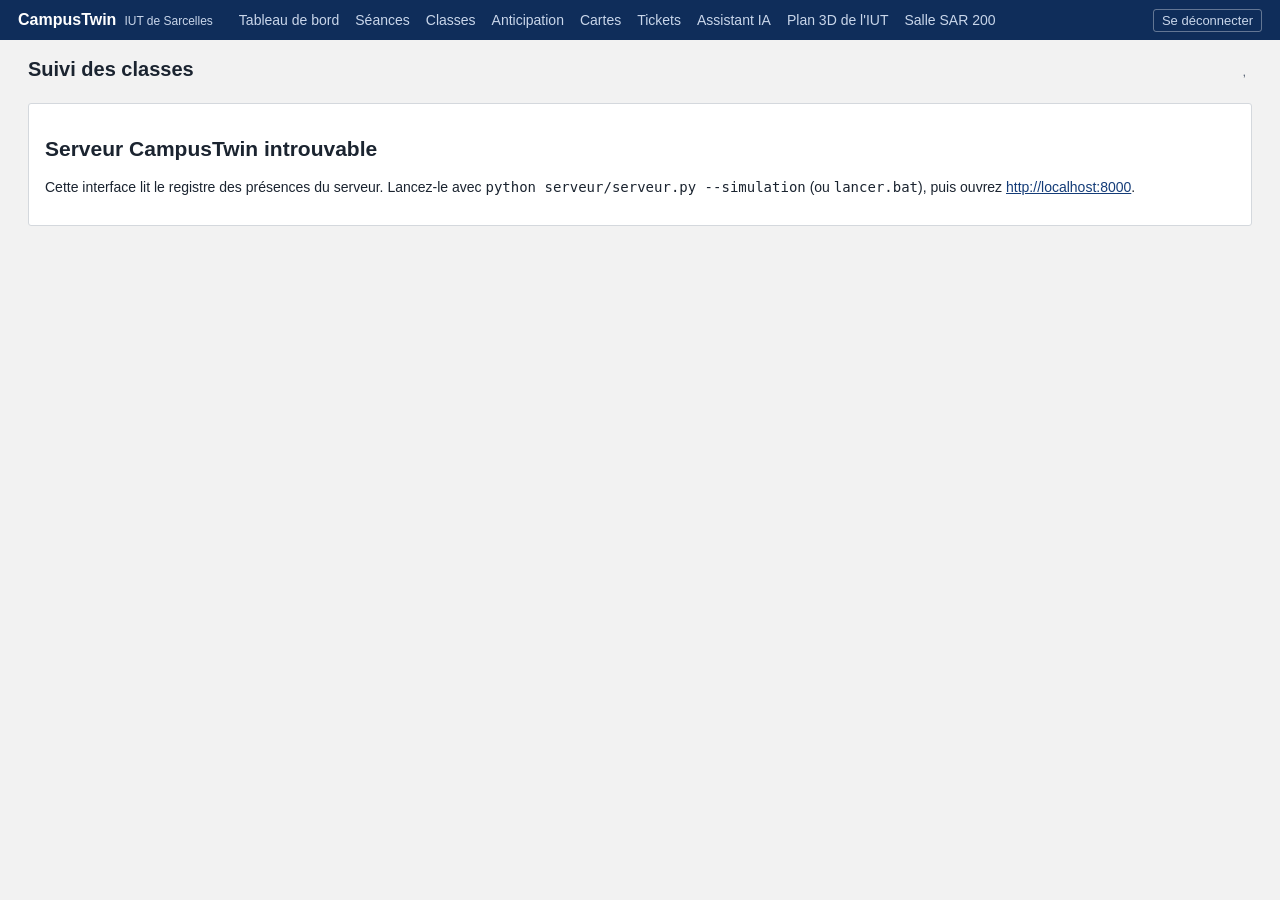
==== commit 10c76b7a: "Site en mise en page classique, textes et README réécrits plus simplement - Menu en haut au lieu de " ====
--- a/provisoire/jumeau3d/suivi/index.html
+++ b/provisoire/jumeau3d/suivi/index.html
@@ -3,17 +3,14 @@
 <head>
   <meta charset="utf-8">
   <meta name="viewport" content="width=device-width, initial-scale=1">
-  <title>Suivi des classes — CampusTwin</title>
+  <title>Suivi des classes - CampusTwin</title>
   <link rel="stylesheet" href="suivi.css">
 </head>
 <body>
   <a class="aller-contenu" href="#contenu">Aller au contenu</a>
 
   <aside class="menu" aria-label="Menu principal">
-    <div class="marque">
-      <strong>CampusTwin</strong>
-      <span>IUT de Sarcelles</span>
-    </div>
+    <div class="marque"><strong>CampusTwin</strong><span>IUT de Sarcelles</span></div>
     <nav>
       <a href="#/" data-rubrique="tableau">Tableau de bord</a>
       <a href="#/seances" data-rubrique="seances">Séances</a>
@@ -39,7 +36,7 @@
   <div class="principal">
     <header class="haut">
       <h1 id="titre">Suivi des classes</h1>
-      <div class="horloge" aria-live="off"><span id="horloge-date"></span><strong id="horloge-heure"></strong></div>
+      <div class="horloge" aria-live="off"><span id="horloge-date"></span>,<strong id="horloge-heure"></strong></div>
     </header>
     <main id="contenu" tabindex="-1">
       <p class="chargement">Chargement…</p>
--- a/provisoire/jumeau3d/suivi/suivi.css
+++ b/provisoire/jumeau3d/suivi/suivi.css
@@ -33,8 +33,6 @@
   font-size: 14px;
   color: var(--texte);
   background: var(--fond);
-  display: grid;
-  grid-template-columns: 236px 1fr;
 }
 a { color: var(--primaire); }
 a:focus-visible, button:focus-visible, input:focus-visible, select:focus-visible, textarea:focus-visible, tr:focus-visible {
@@ -45,45 +43,39 @@
 .aller-contenu { position: absolute; left: -999px; }
 .aller-contenu:focus { left: 8px; top: 8px; z-index: 10; background: #fff; padding: 6px 10px; }
 
-/* ---------- menu de gauche ---------- */
+/* ---------- bandeau du haut et menu ---------- */
 
 .menu {
-  background: var(--menu);
-  color: var(--menu-texte);
-  display: flex;
-  flex-direction: column;
-  height: 100vh;
-  position: sticky;
-  top: 0;
-  padding: 16px 12px;
-}
-.marque { padding: 0 8px 16px; border-bottom: 1px solid rgba(255, 255, 255, 0.15); margin-bottom: 10px; }
-.marque strong { display: block; color: #fff; font-size: 17px; }
-.marque span { font-size: 12px; }
-.menu nav { display: flex; flex-direction: column; gap: 2px; }
+  background: var(--menu); color: var(--menu-texte);
+  display: flex; flex-wrap: wrap; align-items: center; gap: 4px 18px; padding: 0 18px;
+}
+.marque { padding: 10px 0; }
+.marque strong { color: #fff; font-size: 16px; }
+.marque span { font-size: 12px; margin-left: 8px; }
+.menu nav { display: flex; flex-wrap: wrap; flex: 1; }
 .menu nav a {
   display: block; color: var(--menu-texte); text-decoration: none;
-  padding: 7px 10px; border-left: 3px solid transparent;
+  padding: 12px 8px 9px; border-bottom: 3px solid transparent;
 }
 .menu nav a:hover { color: #fff; text-decoration: underline; }
-.menu nav a.actif { color: #fff; font-weight: 600; border-left-color: #fff; background: rgba(255, 255, 255, 0.08); }
-.separateur { margin: 16px 10px 4px; font-size: 12px; opacity: 0.7; }
-.pied-menu { margin-top: auto; display: flex; flex-direction: column; gap: 8px; padding: 0 6px; }
-.utilisateur { display: flex; flex-direction: column; color: #fff; }
-.utilisateur .sous { color: var(--menu-texte); }
+.menu nav a.actif { color: #fff; font-weight: 600; border-bottom-color: #fff; }
+.separateur { display: none; }
+.pied-menu { display: flex; align-items: center; gap: 12px; font-size: 13px; }
+.utilisateur { display: flex; gap: 6px; color: #fff; }
+.utilisateur .sous { display: none; }
 .pastille-simulation { font-size: 12px; color: #f2c94c; }
-.menu .bouton.discret { color: var(--menu-texte); border-color: rgba(255, 255, 255, 0.25); background: transparent; }
+.menu .bouton.discret { color: var(--menu-texte); border-color: rgba(255, 255, 255, 0.35); background: transparent; padding: 3px 8px; }
 
 /* ---------- haut de page et contenu ---------- */
 
-.principal { min-width: 0; display: flex; flex-direction: column; min-height: 100vh; }
+.principal { max-width: 1280px; margin: 0 auto; }
 .haut {
-  display: flex; align-items: center; justify-content: space-between; gap: 16px;
-  padding: 16px 28px; background: var(--carte); border-bottom: 1px solid var(--bord);
+  display: flex; align-items: baseline; justify-content: space-between; gap: 16px;
+  padding: 18px 28px 0;
 }
 .haut h1 { margin: 0; font-size: 20px; }
-.horloge { display: flex; flex-direction: column; align-items: flex-end; color: var(--texte2); font-size: 12px; }
-.horloge strong { color: var(--texte); font-size: 18px; }
+.horloge { color: var(--texte2); font-size: 13px; }
+.horloge strong { color: var(--texte); font-weight: 600; margin-left: 6px; }
 main { padding: 22px 28px 40px; outline: none; }
 .chargement { color: var(--texte2); }
 
@@ -97,14 +89,14 @@
   box-shadow: var(--ombre); padding: 16px;
 }
 .grille { display: grid; gap: 14px; }
-.grille.tuiles { grid-template-columns: repeat(auto-fit, minmax(170px, 1fr)); }
+.grille.tuiles { display: flex; flex-wrap: wrap; gap: 0; background: #fff; border: 1px solid var(--bord); }
 .grille.cartes { grid-template-columns: repeat(auto-fill, minmax(300px, 1fr)); }
 .deux-colonnes { display: grid; grid-template-columns: 2fr 1fr; gap: 18px; align-items: start; }
 
 /* Tuiles de chiffres */
-.tuile { display: flex; flex-direction: column; gap: 2px; }
-.tuile .valeur { font-size: 22px; font-weight: 700; line-height: 1.2; }
-.tuile .libelle { color: var(--texte2); }
+.tuile { padding: 8px 16px; border-right: 1px solid var(--bord); }
+.tuile:last-child { border-right: none; }
+.tuile .valeur { font-weight: 700; }
 .tuile.ton-alerte .valeur { color: var(--absent); }
 .tuile.ton-bon .valeur { color: var(--present); }
 
@@ -366,12 +358,7 @@
 /* ---------- téléphone et tablette ---------- */
 
 @media (max-width: 900px) {
-  body { grid-template-columns: 1fr; }
-  .menu { position: static; height: auto; flex-direction: row; flex-wrap: wrap; align-items: center; gap: 8px; padding: 10px 12px; }
-  .marque { padding: 0; }
-  .menu nav { flex-direction: row; flex-wrap: wrap; flex: 1; }
-  .separateur { display: none; }
-  .pied-menu { margin: 0; flex-direction: row; align-items: center; }
+  .menu { padding: 0 12px; }
   .utilisateur { display: none; }
   .haut { padding: 12px 16px; }
   main { padding: 16px; }
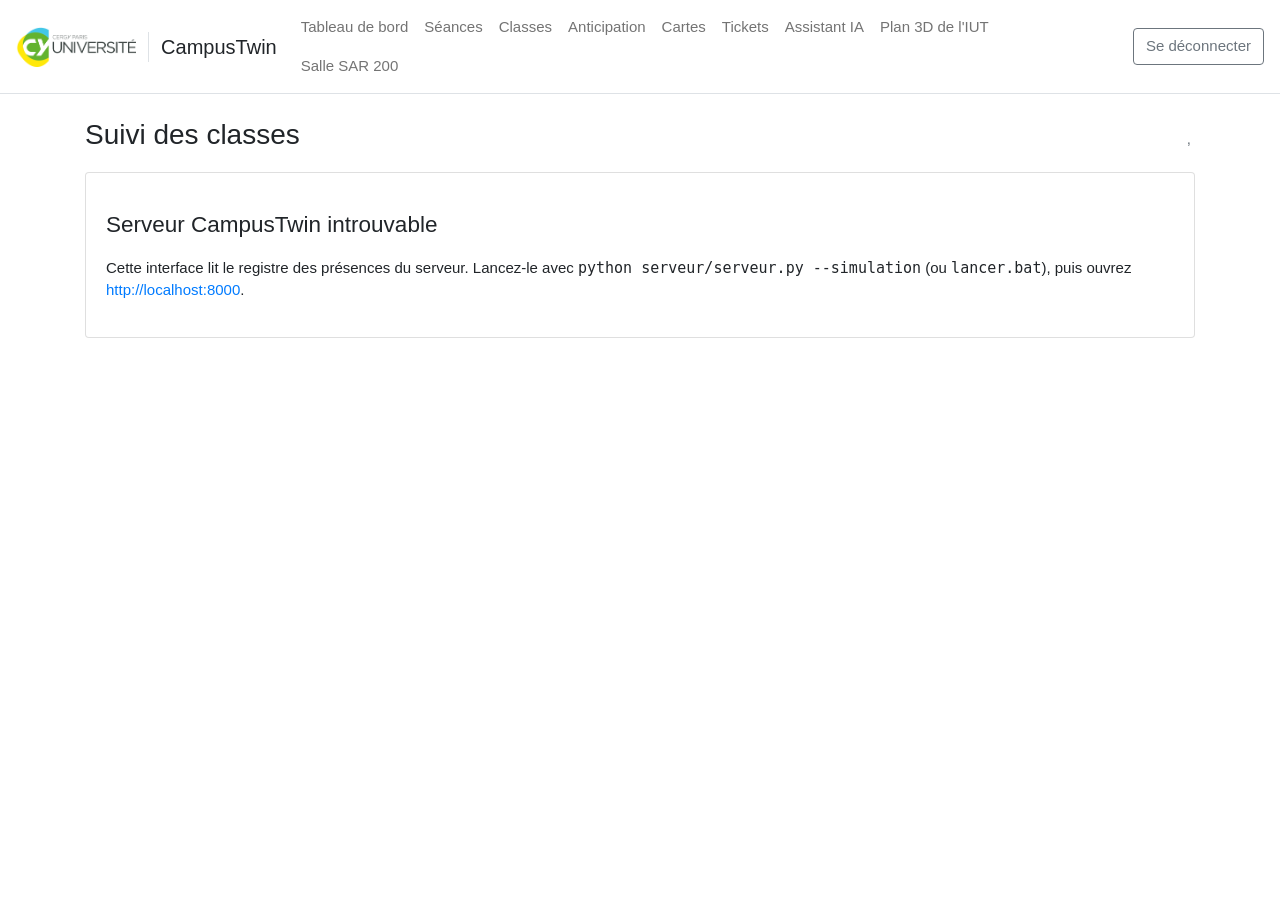
==== commit 6acd9040: "Logo CY Cergy Paris Université dans la barre du site et sur la page de connexion La barre de navigat" ====
--- a/provisoire/jumeau3d/suivi/index.html
+++ b/provisoire/jumeau3d/suivi/index.html
@@ -10,7 +10,7 @@
   <a class="aller-contenu" href="#contenu">Aller au contenu</a>
 
   <aside class="menu" aria-label="Menu principal">
-    <div class="marque"><strong>CampusTwin</strong><span>IUT de Sarcelles</span></div>
+    <div class="marque"><img src="img/logo_cyu.png" alt="CY Cergy Paris Université" class="logo-cyu"><strong>CampusTwin</strong><span>IUT de Sarcelles</span></div>
     <nav>
       <a href="#/" data-rubrique="tableau">Tableau de bord</a>
       <a href="#/seances" data-rubrique="seances">Séances</a>
